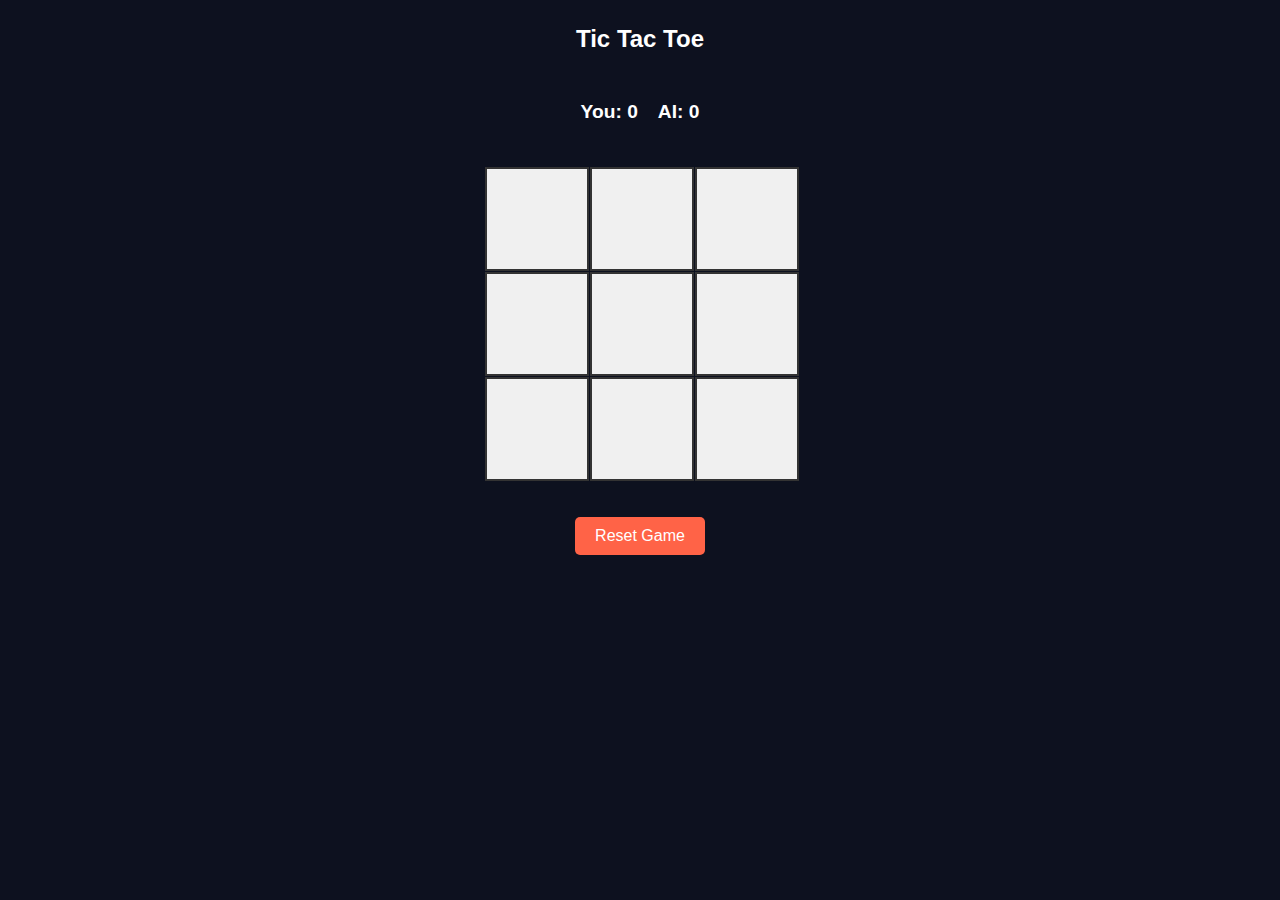
==== tic-tac-toe.html @ 881d68d0 "0.11" ====
<!DOCTYPE html>
<html lang="en">
<head>
  <meta charset="UTF-8">
  <meta name="viewport" content="width=device-width, initial-scale=1.0">
  <title>Tic Tac Toe - ArcadiaX</title>
  <link rel="stylesheet" href="styles/style.css">
</head>
<body>
  <!-- Tic Tac Toe Game Section -->
  <section id="tic-tac-toe">
    <h2>Tic Tac Toe</h2>
    <div class="score-board">
      <p>You: <span id="player-score">0</span></p>
      <p>AI: <span id="ai-score">0</span></p>
    </div>
    <div class="game-board">
      <div class="cell" data-index="0"></div>
      <div class="cell" data-index="1"></div>
      <div class="cell" data-index="2"></div>
      <div class="cell" data-index="3"></div>
      <div class="cell" data-index="4"></div>
      <div class="cell" data-index="5"></div>
      <div class="cell" data-index="6"></div>
      <div class="cell" data-index="7"></div>
      <div class="cell" data-index="8"></div>
    </div>
    <button id="reset">Reset Game</button>
    <p id="status"></p>
  </section>

  <!-- JavaScript -->
  <script src="scripts/tic-tac-toe.js"></script>
</body>
</html>
---- styles/style.css ----
/* General Styles */
body {
  font-family: Arial, sans-serif;
  margin: 0;
  padding: 0;
  background-color: #0d111f; /* Dark blue background */
  color: #fff; /* White text for better contrast */
  line-height: 1.6;
}

/* Header Section */
header {
  background-color: #1c2331;
  padding: 10px 20px;
  display: flex;
  justify-content: space-between;
  align-items: center;
}

header .logo h1 {
  margin: 0;
  font-size: 2rem;
}

nav ul {
  list-style: none;
  margin: 0;
  padding: 0;
  display: flex;
}

nav ul li {
  margin-left: 20px;
}

nav ul li a {
  color: #fff;
  text-decoration: none;
  font-weight: bold;
}

nav ul li a:hover {
  color: #ff6347; /* Tomato color */
}

/* Hero Section */
.hero {
  background: url('assets/images/hero-bg.jpg') no-repeat center center/cover;
  height: 400px;
  display: flex;
  justify-content: center;
  align-items: center;
  text-align: center;
}

.hero-content h2 {
  font-size: 3rem;
  margin: 0;
}

.hero-content p {
  font-size: 1.2rem;
  margin: 10px 0 20px;
}

.btn {
  background-color: #ff6347;
  color: #fff;
  padding: 10px 20px;
  text-decoration: none;
  border-radius: 5px;
}

.btn:hover {
  background-color: #ff4500;
}

/* Games Section */
.games {
  padding: 20px;
  text-align: center;
}

.game-list {
  display: flex;
  justify-content: center;
  gap: 10px; /* Smaller gap between games */
  flex-wrap: wrap;
}

.game-card {
  background-color: #1c2331;
  border-radius: 10px; /* Rounded corners */
  padding: 20px;
  width: 200px;
  text-align: center;
}

.game-card img {
  max-width: 100%;
  border-radius: 10px;
}

.game-card button {
  background-color: #ff6347;
  color: #fff;
  border: none;
  padding: 10px 20px;
  border-radius: 5px;
  cursor: pointer;
}

.game-card button:hover {
  background-color: #ff4500;
}

/* About and Contact Sections */
.about, .contact {
  padding: 20px;
  text-align: center;
}

/* Footer */
footer {
  background-color: #1c2331;
  color: #fff;
  text-align: center;
  padding: 10px;
  position: fixed;
  bottom: 0;
  width: 100%;
}

/* Tic Tac Toe Game Section */
#tic-tac-toe {
  text-align: center;
  margin: 20px auto;
}

.score-board {
  display: flex;
  justify-content: center;
  gap: 20px;
  margin-bottom: 20px;
  font-size: 1.2rem;
  font-weight: bold;
}

.game-board {
  display: grid;
  grid-template-columns: repeat(3, 100px);
  grid-template-rows: repeat(3, 100px);
  gap: 5px;
  justify-content: center;
  margin: 20px auto;
  position: relative;
}

.cell {
  width: 100px;
  height: 100px;
  border: 2px solid #333;
  display: flex;
  align-items: center;
  justify-content: center;
  font-size: 2rem;
  font-weight: bold;
  cursor: pointer;
  background-color: #f0f0f0;
  transition: background-color 0.3s ease;
}

.cell.x {
  color: blue; /* X is blue */
}

.cell.o {
  color: red; /* O is red */
}

.cell:hover {
  background-color: #ddd;
}

#reset {
  margin-top: 20px;
  padding: 10px 20px;
  background-color: #ff6347;
  color: #fff;
  border: none;
  border-radius: 5px;
  cursor: pointer;
  font-size: 1rem;
}

#reset:hover {
  background-color: #ff4500;
}

#status {
  margin-top: 20px;
  font-size: 1.2rem;
  font-weight: bold;
}

/* Win Line */
.win-line {
  position: absolute;
  background-color: black;
  height: 4px;
  transform-origin: 0 0;
}
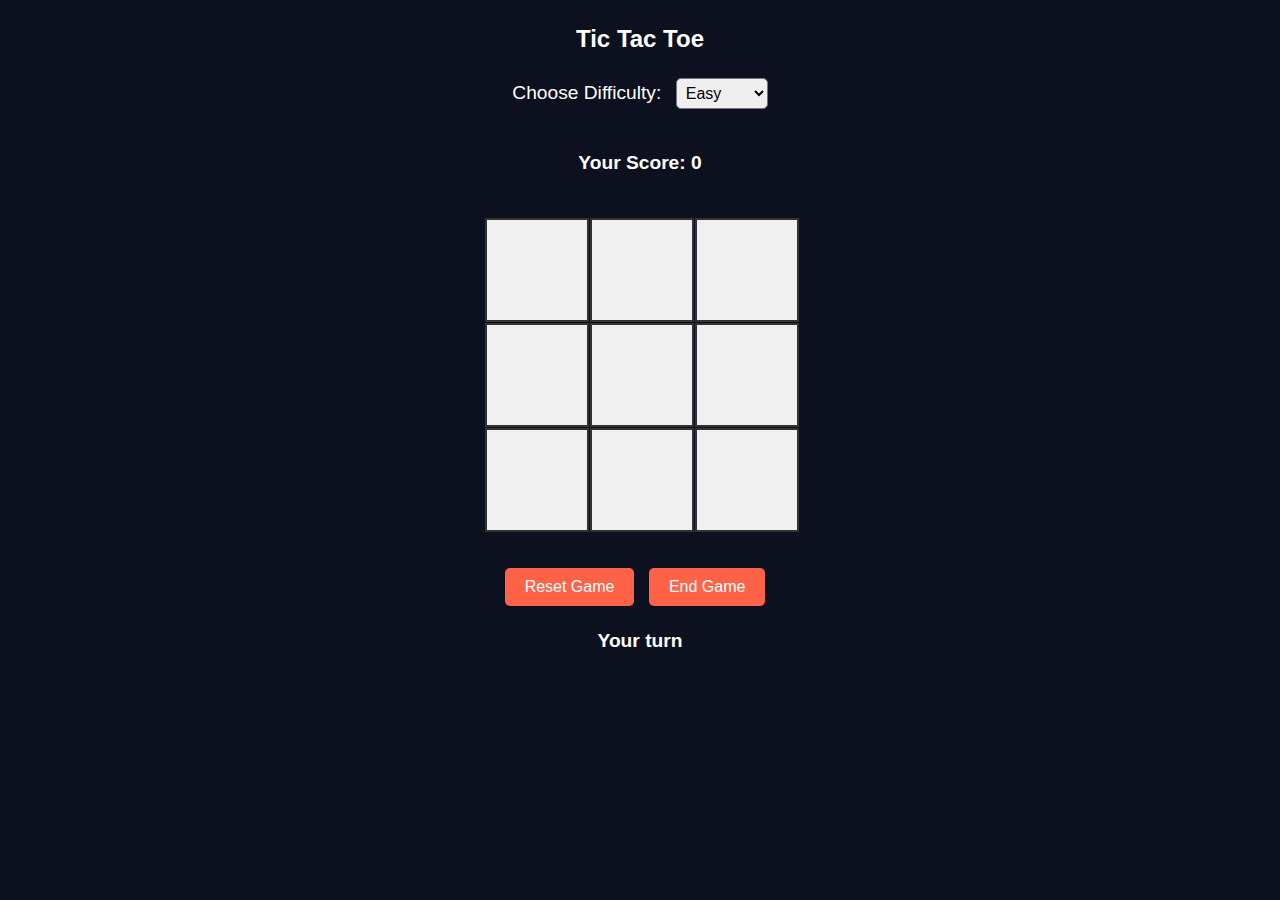
==== commit c0191ed3: "0.12" ====
--- a/tic-tac-toe.html
+++ b/tic-tac-toe.html
@@ -10,9 +10,17 @@
   <!-- Tic Tac Toe Game Section -->
   <section id="tic-tac-toe">
     <h2>Tic Tac Toe</h2>
+    <div class="difficulty-menu">
+      <label for="difficulty">Choose Difficulty:</label>
+      <select id="difficulty">
+        <option value="easy">Easy</option>
+        <option value="medium">Medium</option>
+        <option value="hard">Hard</option>
+        <option value="extreme">Extreme</option>
+      </select>
+    </div>
     <div class="score-board">
-      <p>You: <span id="player-score">0</span></p>
-      <p>AI: <span id="ai-score">0</span></p>
+      <p>Your Score: <span id="player-score">0</span></p>
     </div>
     <div class="game-board">
       <div class="cell" data-index="0"></div>
@@ -26,6 +34,7 @@
       <div class="cell" data-index="8"></div>
     </div>
     <button id="reset">Reset Game</button>
+    <button id="end-game">End Game</button>
     <p id="status"></p>
   </section>
 
--- a/styles/style.css
+++ b/styles/style.css
@@ -137,6 +137,21 @@
   margin: 20px auto;
 }
 
+.difficulty-menu {
+  margin-bottom: 20px;
+}
+
+.difficulty-menu label {
+  font-size: 1.2rem;
+  margin-right: 10px;
+}
+
+.difficulty-menu select {
+  padding: 5px;
+  font-size: 1rem;
+  border-radius: 5px;
+}
+
 .score-board {
   display: flex;
   justify-content: center;
@@ -182,7 +197,7 @@
   background-color: #ddd;
 }
 
-#reset {
+#reset, #end-game {
   margin-top: 20px;
   padding: 10px 20px;
   background-color: #ff6347;
@@ -191,9 +206,10 @@
   border-radius: 5px;
   cursor: pointer;
   font-size: 1rem;
-}
-
-#reset:hover {
+  margin-right: 10px;
+}
+
+#reset:hover, #end-game:hover {
   background-color: #ff4500;
 }
 
